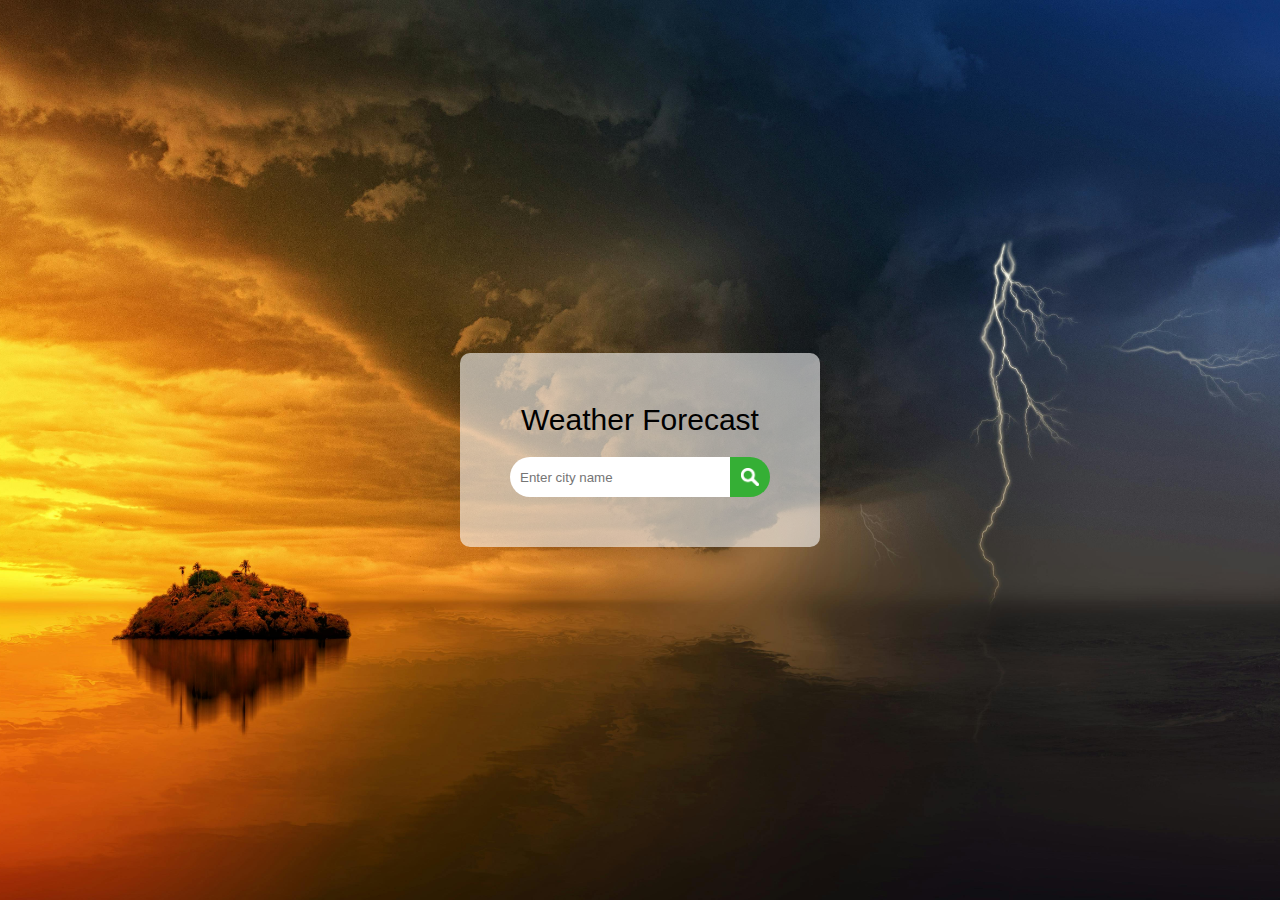
==== index.html @ 596343fd "Add files via upload" ====
<!DOCTYPE html>
<html lang="en">
<head>
    <meta charset="UTF-8">
    <meta name="viewport" content="width=device-width, initial-scale=1.0">
    <title>Weather Forecast</title>
    <link rel="stylesheet" href="style.css">
</head>
<body>
    <main>
        <div class="box" id="box">
            <div class="heading">Weather Forecast</div>
            <div class="search-box">
                <input type="text" placeholder="Enter city name" id="input" autocomplete="off">
                <div class="search-icon" id="search">
                    <button class="search"><img src="./assests/kindpng_254250.png" width="18px"></button>
                </div>
            </div>
            <div class="error" id="error">
                <img src="./assests/not_found.png" alt="" width="250px">
                <div>City not Found!</div>
            </div>
            <div class="info" id="info">
                <div class="main">
                    <div class="city" id="city"></div>
                    <div class="temp" id="temp"></div>
                    <img id="weather-icon" src="" width="95px">
                </div>
                <div class="extra">
                    <div class="descrip" id="descrip"></div>
                    <div class="speed" id="speed"></div>
                </div>
            </div>
        </div>
    </main>
    <script src="script.js"></script>
</body>
</html>
---- style.css ----
*{
    margin: 0;
    padding: 0;
}
body{
    background-image: url("./assests/pexels-jplenio-1118873.jpg");
    background-size: max(1600px, 100vw);
    background-position: center;
}
main{
    display: flex;
    flex-direction: column;
    align-items: center;
    justify-content: center;
    height: 100vh;
    gap: 50px;
}
.box{
    padding: 50px;
    height: max-content;
    width: 260px;
    background-color: rgba(255, 255, 255, 0.587);
    border-radius: 10px;
    display: flex;
    flex-direction: column;
    font-family: 'Gill Sans', 'Gill Sans MT', Calibri, 'Trebuchet MS', sans-serif;
    text-align: center;
    font-size: 30px;
    gap: 20px;
}
.box .search-box{
    display: flex;
    justify-content: center;
    align-items: center;
}
.box .search-box input{
    border: none;
    background-color: white;
    border-radius: 50px 0 0 50px;
    width: 250px;
    height: 20px;
    padding: 10px;
    border-style: none;
}
input:focus{
    outline: none;
}
.box .search-box .search-icon{
    background-color: rgb(53, 175, 53);
    border-radius: 0 50px 50px 0;
    width: 50px;
    height: 40px;
    display: flex;
    justify-content: center;
    align-items: center;
    cursor: pointer;
}
button{
    background-color: transparent;
    border: none;
    display: flex;
    align-items: center;
    justify-content: center;
    cursor: pointer;
}
button:focus{
    outline: none;
}
button img{
    background-color: rgb(53, 175, 53);
}
.search-box ::placeholder{
    font-family: 'Gill Sans', 'Gill Sans MT', Calibri, 'Trebuchet MS', sans-serif;
}
.info{
    display: none;
    flex-direction: column;
    align-items: center;
    justify-content: center;
    gap: 20px;
    font-family: Arial, Helvetica, sans-serif;
    transition: display 0.5s linear;
}
.error{
    font-size: 18px;
    display: none;
    justify-content: center;
    align-items: center;
}
.main{
    display: flex;
    flex-direction: column;
    justify-content: center;
    align-items: center;
    gap: 10px;
}
.city{
    font-size: 25px;
}
.extra{
    padding: 10px;
    font-size: small;
    width: 100%;
    display: flex;
    align-items: center;
    justify-content: space-around;
}
@media screen and (max-width: 400px){
    .box{
        width: 240px;
        padding: 35px;
    }
}
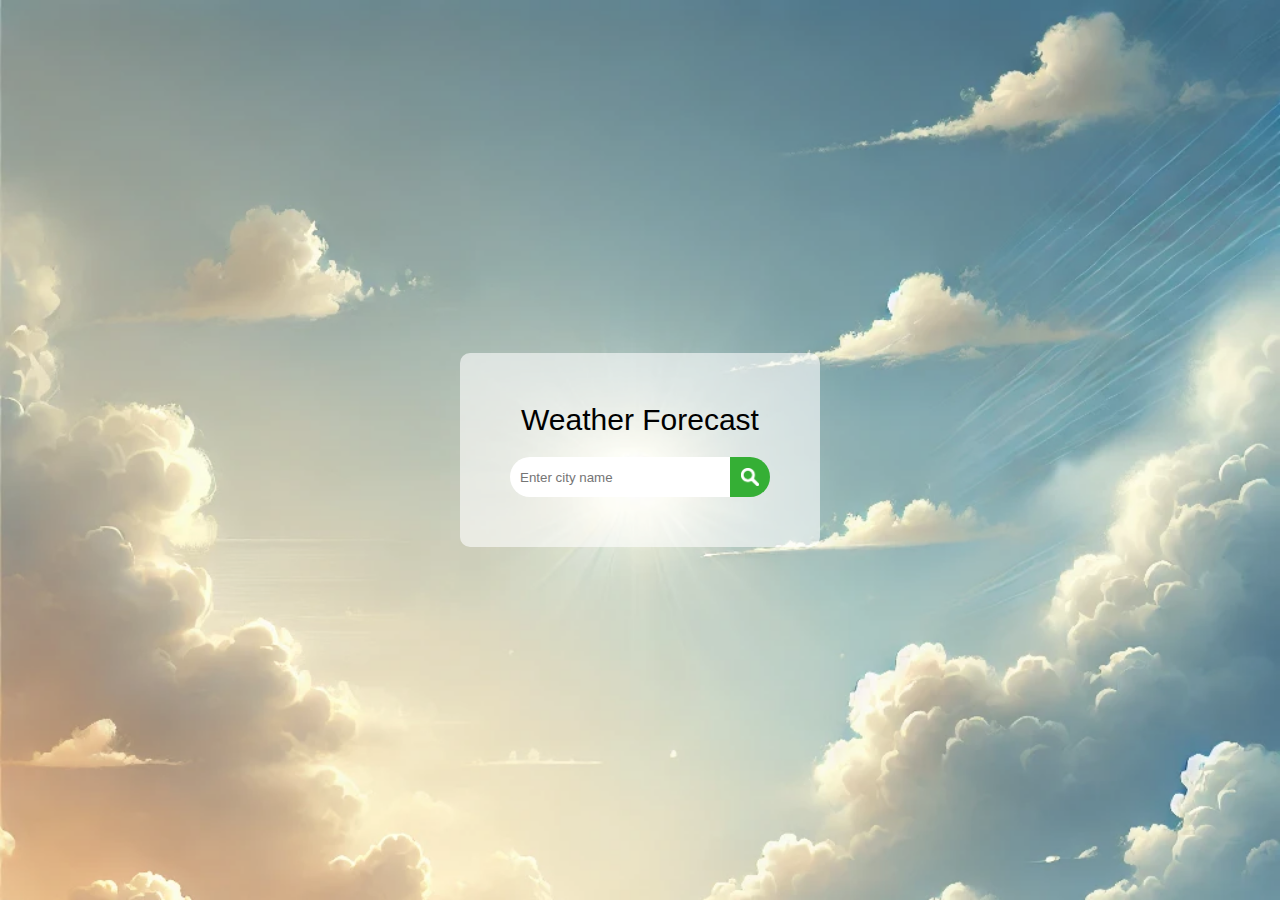
==== commit e33a53ab: "Update index.html" ====
--- a/index.html
+++ b/index.html
@@ -3,6 +3,7 @@
 <head>
     <meta charset="UTF-8">
     <meta name="viewport" content="width=device-width, initial-scale=1.0">
+    <meta name="google-site-verification" content="-oSGr0z-SPiE24o0A7nVrRoPiAexnaz8FFLjS1MOKbs" />
     <title>Weather Forecast</title>
     <link rel="stylesheet" href="style.css">
 </head>
@@ -35,4 +36,4 @@
     </main>
     <script src="script.js"></script>
 </body>
-</html>+</html>
--- a/style.css
+++ b/style.css
@@ -3,9 +3,9 @@
     padding: 0;
 }
 body{
-    background-image: url("./assests/pexels-jplenio-1118873.jpg");
-    background-size: max(1600px, 100vw);
-    background-position: center;
+    background-image: url("./assests/background.webp");
+    background-size: min(100vw);
+    background-repeat: none;
 }
 main{
     display: flex;
@@ -105,9 +105,15 @@
     align-items: center;
     justify-content: space-around;
 }
+@media screen and (max-width: 900px){
+    body{
+        background-size: 100vh;
+        overflow: hidden;
+    }
+}
 @media screen and (max-width: 400px){
     .box{
         width: 240px;
         padding: 35px;
     }
-}+}
